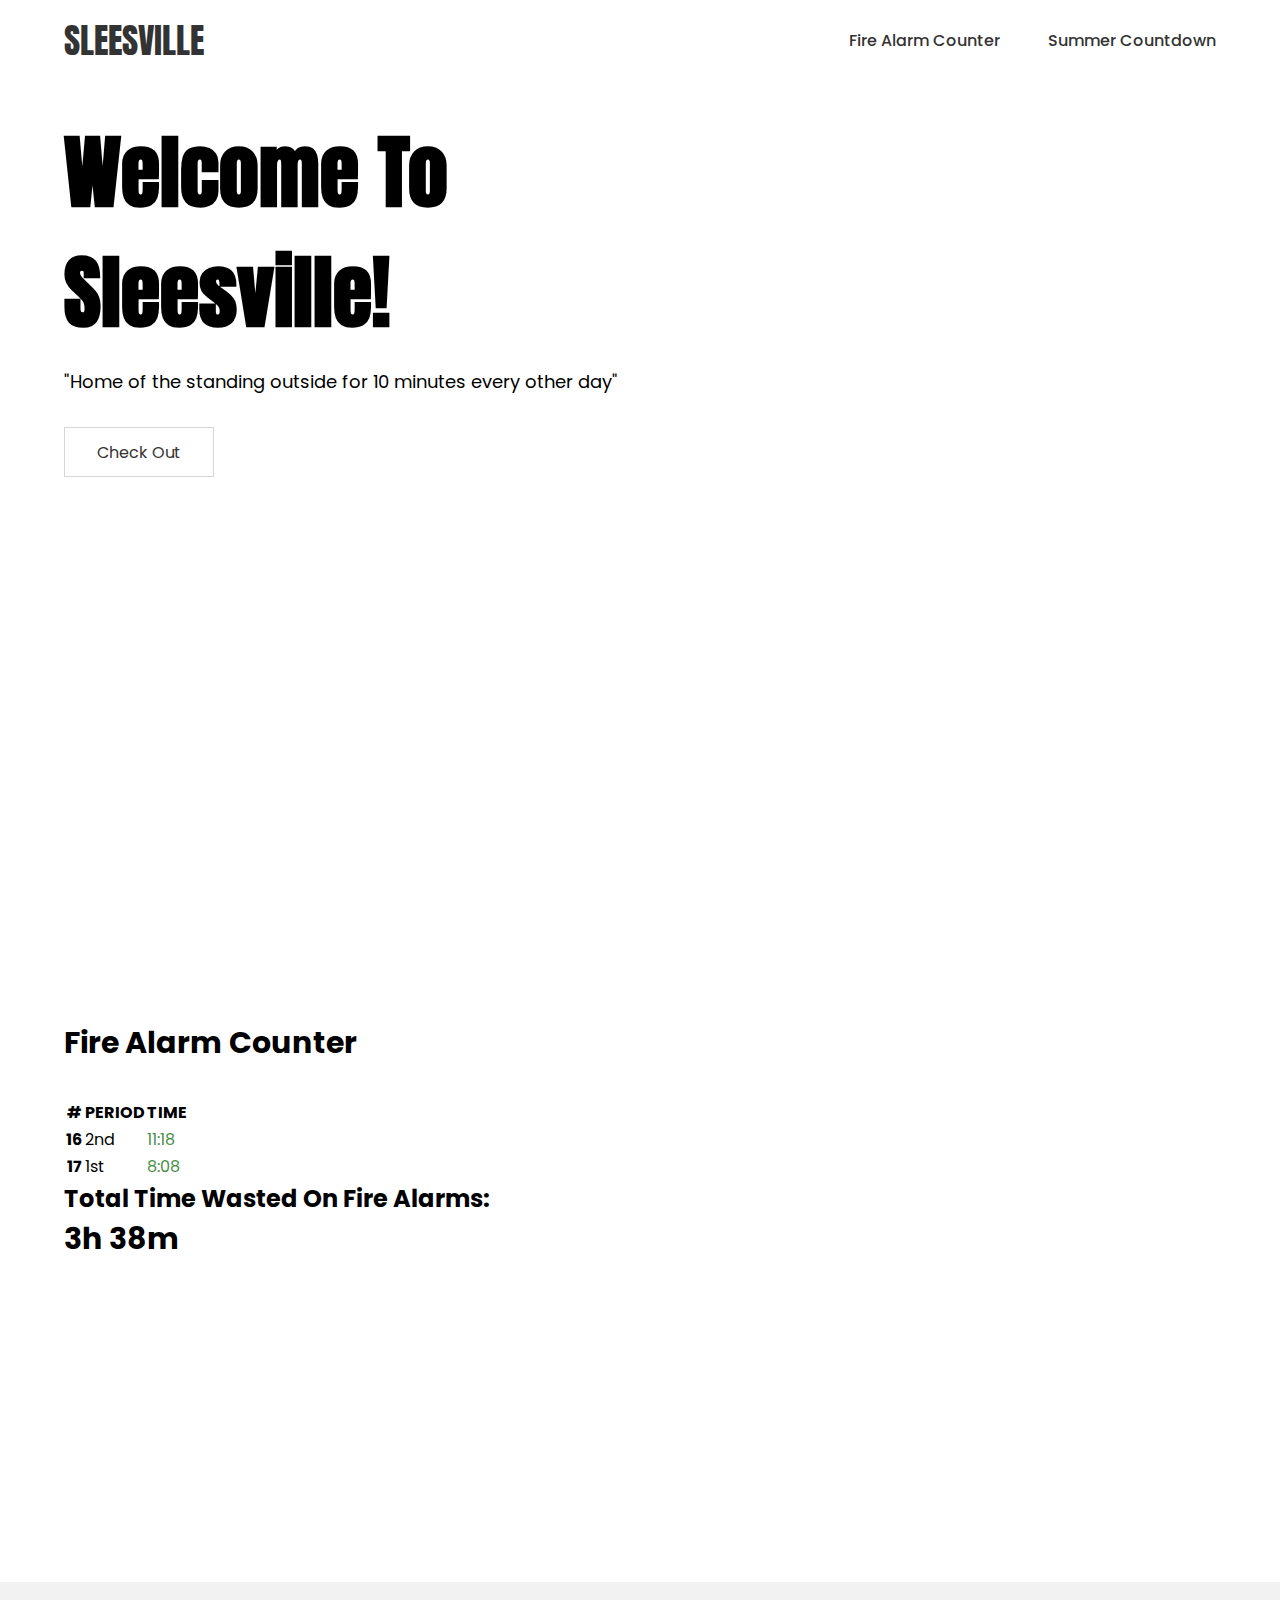
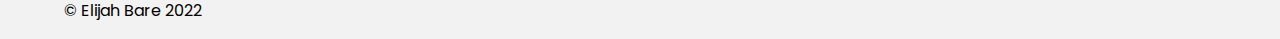
==== index.html @ 020a96ff "Initial Comit" ====
<!DOCTYPE html>
<html lang="en">
  <head>
    <meta charset="UTF-8" />
    <meta http-equiv="X-UA-Compatible" content="IE=edge" />
    <meta name="viewport" content="width=device-width, initial-scale=1.0" />

    <link
      href="https://cdn.jsdelivr.net/npm/bootstrap@5.0.2/dist/css/bootstrap.min.css"
      rel="stylesheet"
      integrity="sha384-EVSTQN3/azprG1Anm3QDgpJLIm9Nao0Yz1ztcQTwFspd3yD65VohhpuuCOmLASjC"
      crossorigin="anonymous"
    />

    <script
      src="https://kit.fontawesome.com/2eb177939b.js"
      crossorigin="anonymous"
    ></script>

    <link rel="stylesheet" href="./index.css" />
    <title></title>
  </head>
  <body>
    <main>
      <div class="common_width">
        <header>
          <a href="#" class="logo">Sleesville</a>
          <nav>
            <li>
              <a href="#fire_alarm"> Fire Alarm Counter</a>
            </li>
            <li>
              <a href="#countup"> Summer Countdown</a>
            </li>
          </nav>
        </header>
        <section class="content_main">
          <div class="presentation">
            <h1>Welcome To Sleesville!</h1>
            <p>
             "Home of the standing outside for 10 minutes every other day"
            </p>
            <a href="#fire_alarm"> Check Out </a>
          </div>
          <img
            src="https://upload.wikimedia.org/wikipedia/commons/thumb/0/00/U%2B216C.svg/1200px-U%2B216C.svg.png"
            alt=""
          />
        </section>
      </div>
    </main>

    <section class="more_content common_width" id="fire_alarm">
      <h3>Fire Alarm Counter</h3>

      <table class="table table-striped available_table">
        <thead>
          <tr>
            <th scope="col">#</th>
            <th scope="col">Period</th>
            <th scope="col">time</th>
          </tr>
        </thead>
        <tbody>
          <tr>
            <th scope="row">16</th>
            <td>2nd</td>
            <td>11:18</td>
          </tr>
        </tbody>
        <tbody>
          <tr>
            <th scope="row">17</th>
            <td>1st</td>
            <td>8:08</td>
          </tr>
        </tbody>
      </table>

      <h2>Total Time Wasted On Fire Alarms:</h2>
      <h3>3h 38m</h3>

    </section>
  
    <section class="more_content common_width" id="countup">
        <!-- Display the countdown timer in an element -->
        <h3 id="summer"></h3>

        <script>
        // Set the date we're counting down to
        var countDownDate = new Date("Jun 9, 2023 14:18:00").getTime();

        // Update the count down every 1 second
        var x = setInterval(function() {

          // Get today's date and time
          var now = new Date().getTime();

          // Find the distance between now and the count down date
          var distance = countDownDate - now;

          // Time calculations for days, hours, minutes and seconds
          var days = Math.floor(distance / (1000 * 60 * 60 * 24));
          var hours = Math.floor((distance % (1000 * 60 * 60 * 24)) / (1000 * 60 * 60));
          var minutes = Math.floor((distance % (1000 * 60 * 60)) / (1000 * 60));
          var seconds = Math.floor((distance % (1000 * 60)) / 1000);

          // Display the result in the element with id="demo"
          document.getElementById("summer").innerHTML = days + "d " + hours + "h "
          + minutes + "m " + seconds + "s " + " until freedom";

          // If the count down is finished, write some text
          if (distance < 0) {
            clearInterval(x);
            document.getElementById("summer").innerHTML = "FREEDOMMMM";
          }
        }, 1000);
        </script>
    </section>


    <footer>
      <div class="common_width">
        <p>&copy Elijah Bare 2022</p>
      </div>
    </footer>

    <script
      src="https://cdnjs.cloudflare.com/ajax/libs/axios/0.27.2/axios.min.js"
      integrity="sha512-odNmoc1XJy5x1TMVMdC7EMs3IVdItLPlCeL5vSUPN2llYKMJ2eByTTAIiiuqLg+GdNr9hF6z81p27DArRFKT7A=="
      crossorigin="anonymous"
      referrerpolicy="no-referrer"
    ></script>

    <script
      src="https://cdn.jsdelivr.net/npm/bootstrap@5.0.2/dist/js/bootstrap.bundle.min.js"
      integrity="sha384-MrcW6ZMFYlzcLA8Nl+NtUVF0sA7MsXsP1UyJoMp4YLEuNSfAP+JcXn/tWtIaxVXM"
      crossorigin="anonymous"
    ></script>

    <script src="./index.js"></script>
  </body>
</html>
---- index.css ----
/* 05634C */
@import url("https://fonts.googleapis.com/css2?family=Anton&family=Poppins:ital,wght@0,100;0,200;0,300;0,400;0,500;0,600;0,700;0,800;0,900;1,100;1,200;1,300;1,400;1,500;1,600;1,700;1,800;1,900&display=swap");

* {
  margin: 0px;
  padding: 0px;
  box-sizing: border-box;
  scroll-behavior: smooth;
}
a {
  text-decoration: none;
}
ul,
nav {
  list-style: none;
}
body,
a,
button {
  font-family: "Poppins", sans-serif;
}
.common_width {
  width: 1200px;
  margin: auto;
}
header,
header nav {
  display: flex;
  align-items: center;
}
header {
  justify-content: space-between;
  height: 80px;
}

header .logo {
  text-transform: uppercase;
  color: #333;
  font-family: "Anton", sans-serif;
  font-size: 35px;
}
header nav > * + * {
  margin-left: 3rem;
}
header nav a {
  color: #333;
  padding-bottom: 1rem;
}
header nav a:hover {
  border-bottom: 1px solid #333;
}

header nav a:link {
  color: #333;
  font-weight: 500;
}
main {
  height: 700px;
  /* background: linear-gradient(45deg, #05634c, #05634c, #01b688); */
}
main .content_main {
  display: grid;
  grid-template-columns: 1fr 0.8fr;
  align-items: center;
  margin-top: 2rem;
  grid-gap: 2rem;
}
main .content_main .presentation {
  padding-bottom: 10rem;
}
main .content_main .presentation h1 {
  font-family: "Anton", sans-serif;
  color: #000;
  font-size: 80px;
  text-align: left;
}
main .content_main .presentation p {
  color: #000;
  margin-bottom: 2rem;
  margin-top: 1rem;
  font-size: 18px;
  text-align: left;
}
main .content_main .presentation a,
.room_work button {
  background-color: transparent;
  border: 1px solid #3333;
  width: 150px;
  height: 50px;
  display: flex;
  align-items: center;
  justify-content: center;
  color: #333;
  transition: 0.3s ease all;
}
main .content_main .presentation a:hover,
.room_work button:hover {
  background-color: #333;
  color: #fff;
}
main .content_main img {
  width: 100%;
  border-radius: 10px;
}
.room_work_wrapper {
  border-top: 1px solid #ddd;
}
.more_content {
  margin-top: 20rem;

  margin-bottom: 10rem;
}
.more_content h3,
.room_work h1 {
  margin-bottom: 2rem;
  font-size: 30px;
}
.more_content p {
  line-height: 30px;
}
.more_content p + p {
  margin-top: 2rem;
}

.grid_wrapper {
  margin-top: 2rem;
  display: grid;
  grid-gap: 2rem;
  align-items: center;
  grid-template-columns: 1fr 1fr;
}
.grid_wrapper h4 {
  font-size: 25px;
}

.grid_wrapper .presentation > p + p {
  margin-top: 10px;
}
.grid_wrapper .presentation ol {
  padding-left: 1rem;
  margin-top: 1rem;
}
.grid_wrapper .presentation ol li {
  font-weight: 600;
}
.grid_wrapper .presentation ol > * + * {
  margin-top: 10px;
}
.grid_wrapper img {
  width: 100%;
  box-shadow: rgba(100, 100, 111, 0.2) 0px 7px 29px 0px;
  border-radius: 10px;
}
.grid_wrapper div {
  position: relative;
}
.grid_wrapper > *:last-child::after {
  width: 100%;
  height: 95%;
  background: rgba(0, 0, 0, 0.3);
  content: "";
  position: absolute;
  left: 0px;
  top: 0px;
  border-radius: 10px;
}
.grid_wrapper h4 {
  margin-bottom: 1rem;
}
.room_work {
  height: 100vh;
  display: grid;

  align-items: center;
}
.available_table thead tr > * {
  text-transform: uppercase;
}
.available_table tbody tr > *:last-child {
  color: #488f47;
}

/* footer */
footer {
  background: rgb(242, 242, 242);
  padding: 1rem 0rem;
}
footer .common_width {
  display: flex;
  align-items: center;
  justify-content: space-between;
}
footer p {
  margin-bottom: 0px;
}
@media screen and (max-width: 1350px) {
  .common_width {
    width: 90%;
  }
  main .content_main .presentation {
    padding-bottom: 0px;
  }
}
@media screen and (max-width: 1200px) {
  main .content_main {
    grid-template-columns: 1fr;
  }
  main .content_main img {
    display: none;
  }
  main {
    height: unset;
  }
  .more_content {
    margin-top: 5rem;
  }
  main .content_main {
    margin-top: 5rem;
  }
}
@media screen and (max-width: 500px) {
  header nav > * + * {
    margin-left: 0.5rem;
  }
  main .content_main .presentation h1 {
    font-size: 40px;
  }
  main .content_main .presentation p {
    font-size: 15px;
  }
  main .content_main .presentation a,
  .room_work button {
    font-size: 14px;
    width: 120px;
    height: 40px;
  }
  .more_content h3,
  .room_work h1 {
    font-size: 20px;
  }
  label {
    font-size: 14px;
  }
  header nav a {
    font-size: 12px;
  }
  .room_work {
    min-height: 100vh;
    height: 100%;
    margin: 2rem auto;
  }
}
@media screen and (max-width: 380px) {
  header nav > * + * {
    margin-left: 0.5rem;
  }
  header .logo {
    font-size: 20px;
  }
  main .content_main .presentation h1 {
    font-size: 30px;
  }
  .available_table thead tr > * {
    font-size: 15px;
  }
}
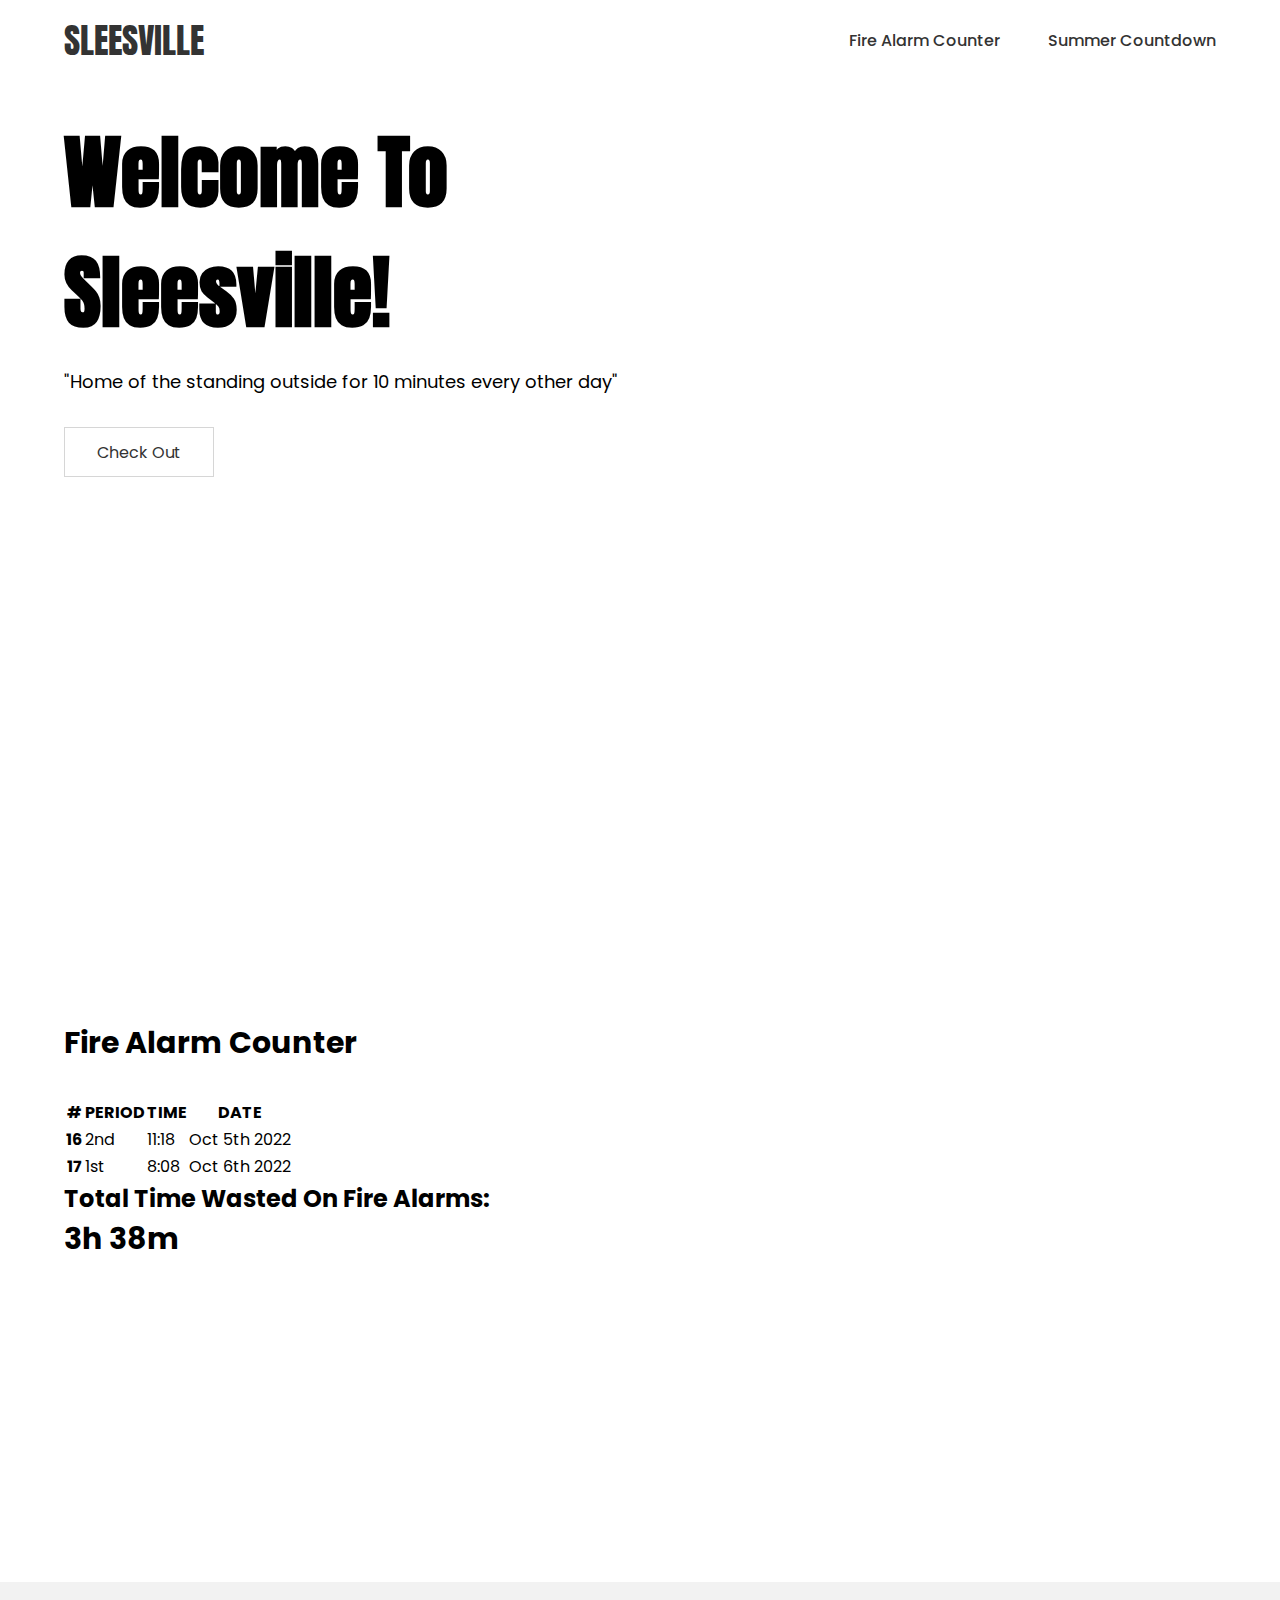
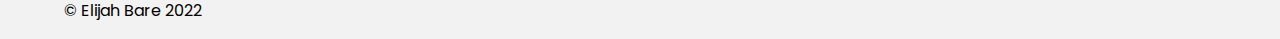
==== commit 0b0d3b2a: "add date attribute to chart" ====
--- a/index.html
+++ b/index.html
@@ -59,6 +59,7 @@
             <th scope="col">#</th>
             <th scope="col">Period</th>
             <th scope="col">time</th>
+            <th scope="col">date</th>
           </tr>
         </thead>
         <tbody>
@@ -66,6 +67,7 @@
             <th scope="row">16</th>
             <td>2nd</td>
             <td>11:18</td>
+            <td>Oct 5th 2022</td>
           </tr>
         </tbody>
         <tbody>
@@ -73,6 +75,7 @@
             <th scope="row">17</th>
             <td>1st</td>
             <td>8:08</td>
+            <td>Oct 6th 2022</td>
           </tr>
         </tbody>
       </table>
--- a/index.css
+++ b/index.css
@@ -177,7 +177,7 @@
   text-transform: uppercase;
 }
 .available_table tbody tr > *:last-child {
-  color: #488f47;
+  color: #000000;
 }
 
 /* footer */
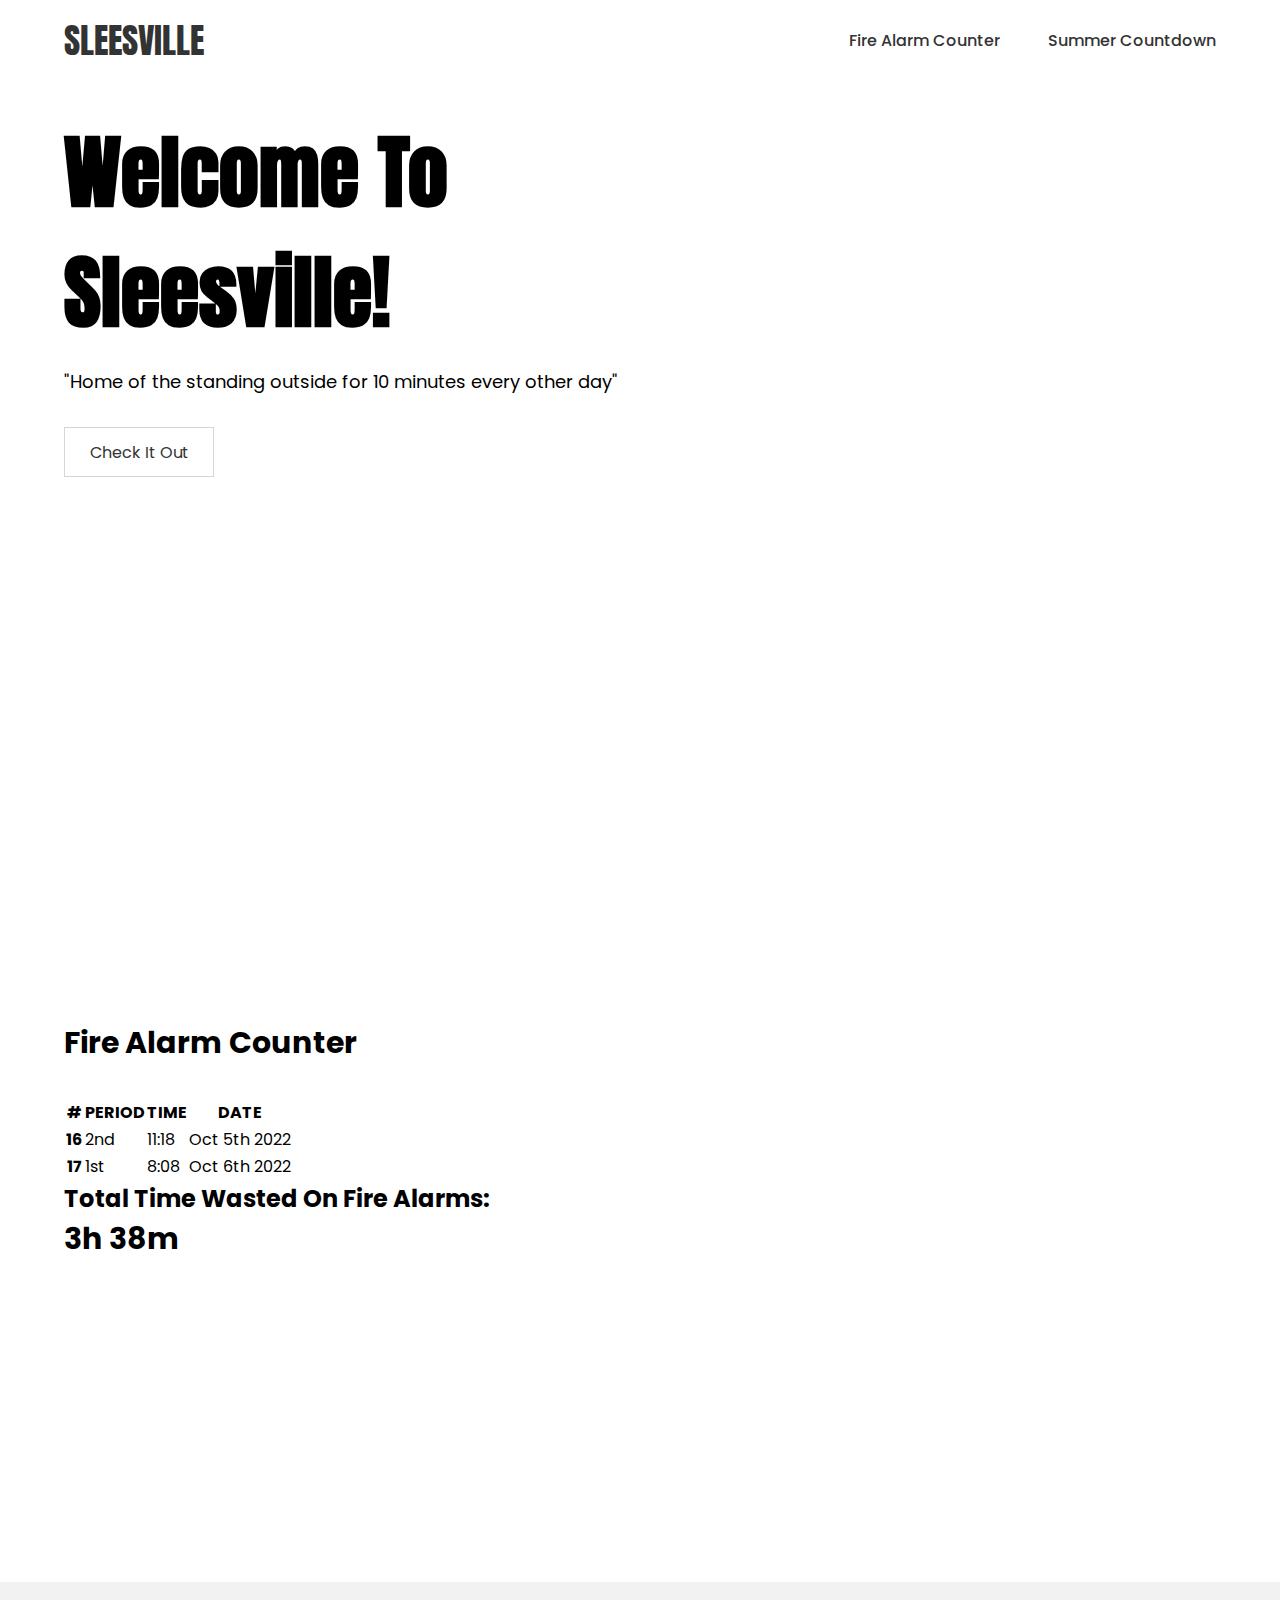
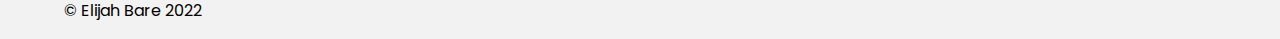
==== commit fb44a987: "Typo and Style Changes" ====
--- a/index.html
+++ b/index.html
@@ -40,7 +40,7 @@
             <p>
              "Home of the standing outside for 10 minutes every other day"
             </p>
-            <a href="#fire_alarm"> Check Out </a>
+            <a href="#fire_alarm"> Check It Out </a>
           </div>
           <img
             src="https://upload.wikimedia.org/wikipedia/commons/thumb/0/00/U%2B216C.svg/1200px-U%2B216C.svg.png"
--- a/index.css
+++ b/index.css
@@ -35,7 +35,7 @@
 
 header .logo {
   text-transform: uppercase;
-  color: #333;
+  color: rgb(51, 51, 51);
   font-family: "Anton", sans-serif;
   font-size: 35px;
 }
@@ -43,7 +43,7 @@
   margin-left: 3rem;
 }
 header nav a {
-  color: #333;
+  color: rgb(77, 2, 2);
   padding-bottom: 1rem;
 }
 header nav a:hover {
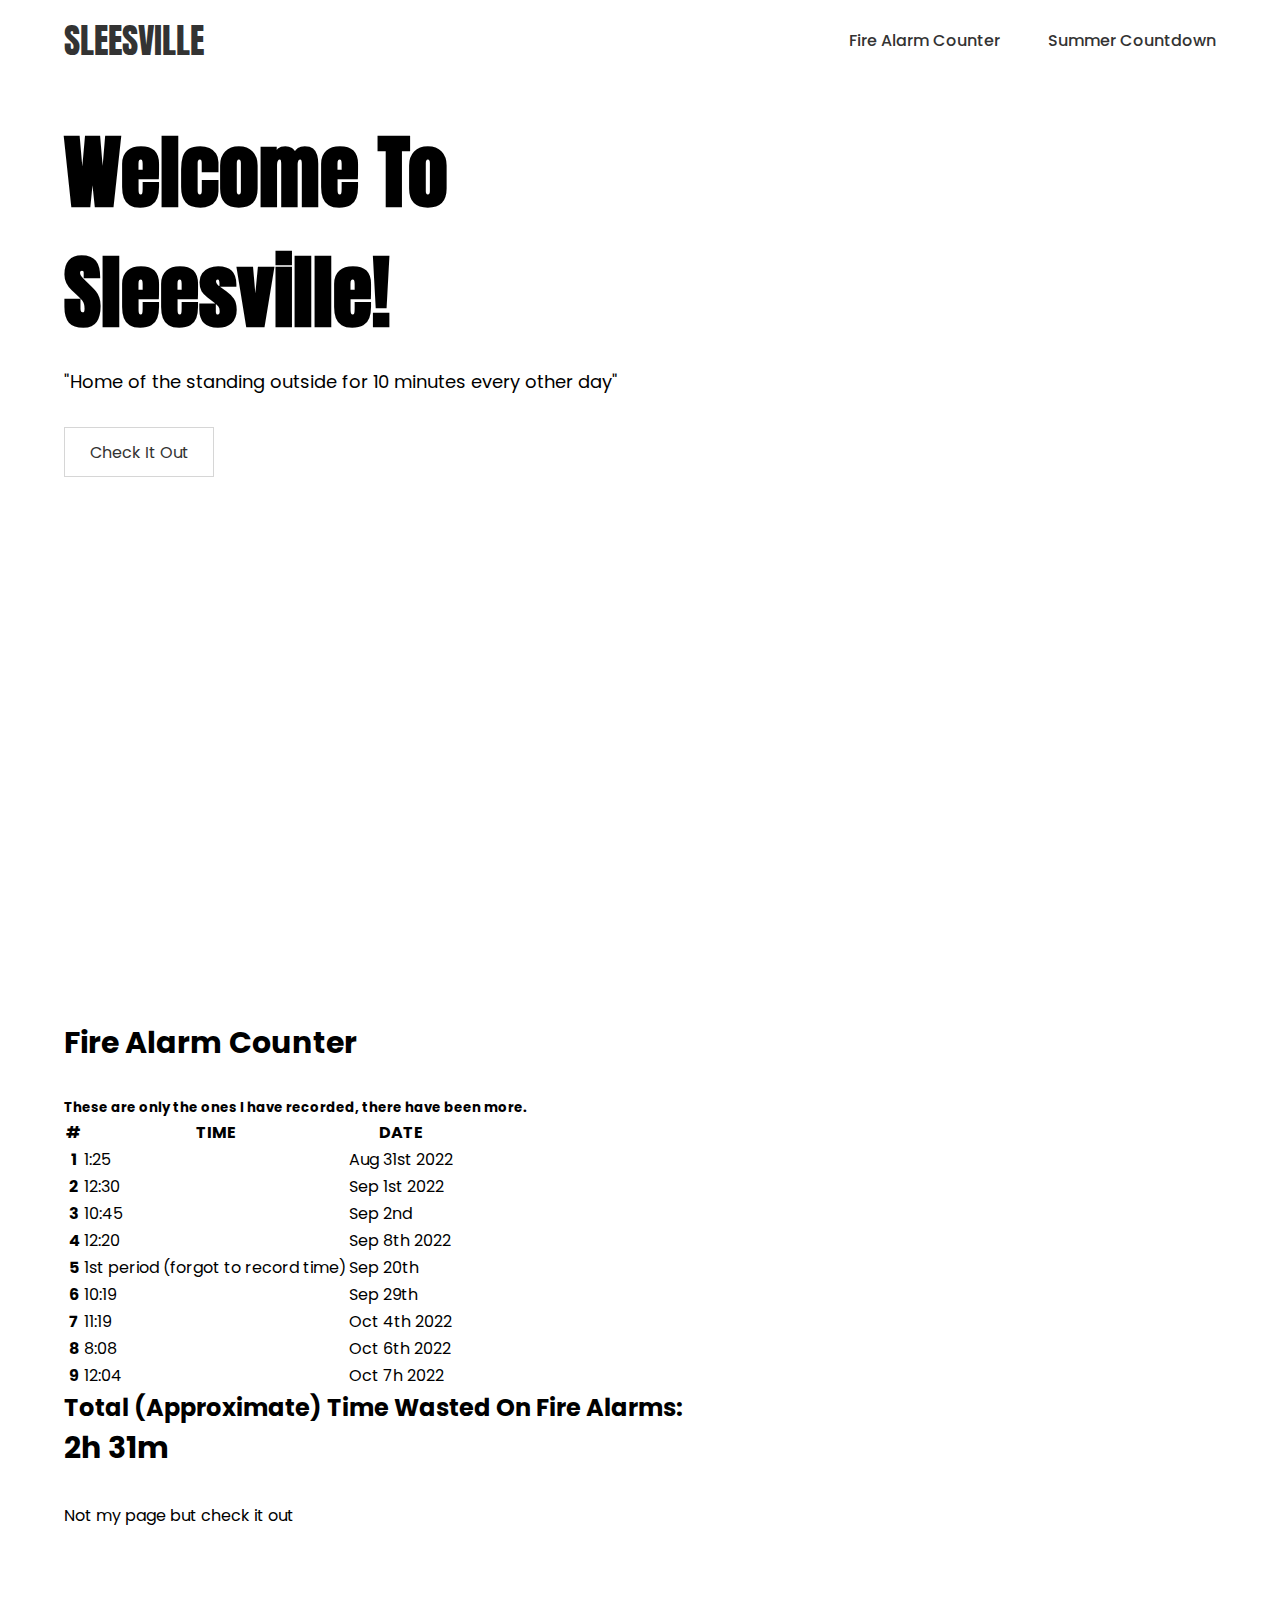
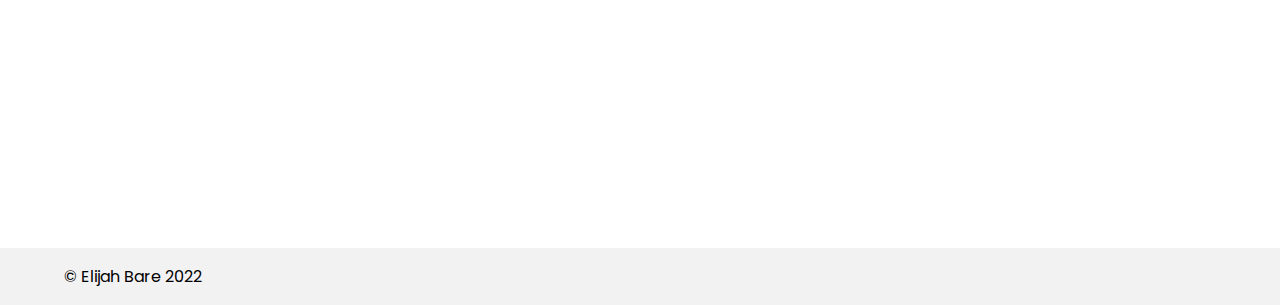
==== commit a6cad4a5: "honesty and accuracy trump appearance" ====
--- a/index.html
+++ b/index.html
@@ -52,39 +52,92 @@
 
     <section class="more_content common_width" id="fire_alarm">
       <h3>Fire Alarm Counter</h3>
+      <h5>These are only the ones I have recorded, there have been more.</h5>
 
       <table class="table table-striped available_table">
         <thead>
           <tr>
             <th scope="col">#</th>
-            <th scope="col">Period</th>
             <th scope="col">time</th>
             <th scope="col">date</th>
           </tr>
         </thead>
         <tbody>
           <tr>
-            <th scope="row">16</th>
-            <td>2nd</td>
-            <td>11:18</td>
-            <td>Oct 5th 2022</td>
-          </tr>
-        </tbody>
-        <tbody>
-          <tr>
-            <th scope="row">17</th>
-            <td>1st</td>
+            <th scope="row">1</th>
+            <td>1:25</td>
+            <td>Aug 31st 2022</td>
+          </tr>
+        </tbody>
+        <tbody>
+          <tr>
+            <th scope="row">2</th>
+            <td>12:30</td>
+            <td>Sep 1st 2022</td>
+          </tr>
+        </tbody>
+        <tbody>
+          <tr>
+            <th scope="row">3</th>
+            <td>10:45</td>
+            <td>Sep 2nd</td>
+          </tr>
+        </tbody>
+        <tbody>
+          <tr>
+            <th scope="row">4</th>
+            <td>12:20</td>
+            <td>Sep 8th 2022</td>
+          </tr>
+        </tbody>
+        <tbody>
+          <tr>
+            <th scope="row">5</th>
+            <td>1st period (forgot to record time)</td>
+            <td>Sep 20th</td>
+          </tr>
+        </tbody>
+        <tbody>
+          <tr>
+            <th scope="row">6</th>
+            <td>10:19</td>
+            <td>Sep 29th</td>
+          </tr>
+        </tbody>
+        <tbody>
+          <tr>
+            <th scope="row">7</th>
+            <td>11:19</td>
+            <td>Oct 4th 2022</td>
+          </tr>
+        </tbody>
+        <tbody>
+          <tr>
+            <th scope="row">8</th>
             <td>8:08</td>
             <td>Oct 6th 2022</td>
           </tr>
         </tbody>
+        <tbody>
+          <tr>
+            <th scope="row">9</th>
+            <td>12:04</td>
+            <td>Oct 7h 2022</td>
+          </tr>
+        </tbody>
       </table>
 
-      <h2>Total Time Wasted On Fire Alarms:</h2>
-      <h3>3h 38m</h3>
+      <h2>Total (Approximate) Time Wasted On Fire Alarms:</h2>
+      <h3>2h 31m</h3>
+
+
+      <p1>Not my page but check it out</p1>
+      <a href="#" class="fa fa-instagram"></a>
 
     </section>
   
+
+
     <section class="more_content common_width" id="countup">
         <!-- Display the countdown timer in an element -->
         <h3 id="summer"></h3>
@@ -143,4 +196,7 @@
 
     <script src="./index.js"></script>
   </body>
+
+
+
 </html>
--- a/index.css
+++ b/index.css
@@ -261,6 +261,21 @@
     font-size: 30px;
   }
   .available_table thead tr > * {
-    font-size: 15px;
-  }
-}
+    font-size: 20px;
+  }
+
+  /* Style all font awesome icons */
+.fa {
+  padding: 20px;
+  font-size: 30px;
+  width: 50px;
+  text-align: center;
+  text-decoration: none;
+}
+
+/* Add a hover effect if you want */
+.fa:hover {
+  opacity: 0.7;
+}
+
+}
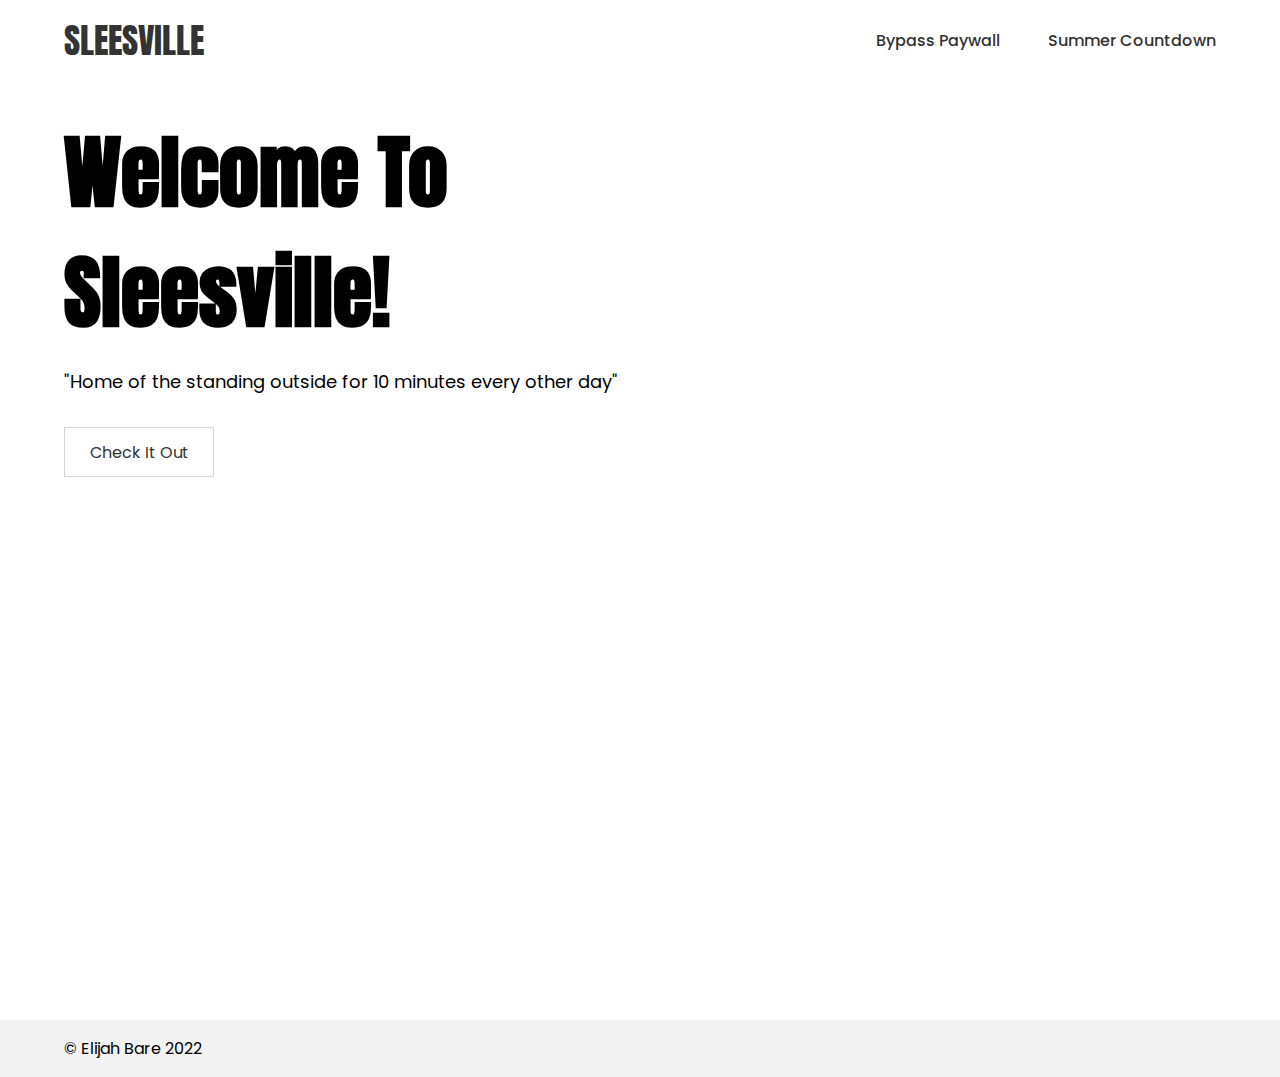
==== commit 8d2b9177: "Add Paywall Bypass and remove firealarm counter" ====
--- a/index.html
+++ b/index.html
@@ -27,7 +27,7 @@
           <a href="#" class="logo">Sleesville</a>
           <nav>
             <li>
-              <a href="#fire_alarm"> Fire Alarm Counter</a>
+              <a href="bypass/bypass.html">Bypass Paywall</a>
             </li>
             <li>
               <a href="#countup"> Summer Countdown</a>
@@ -50,91 +50,91 @@
       </div>
     </main>
 
-    <section class="more_content common_width" id="fire_alarm">
-      <h3>Fire Alarm Counter</h3>
-      <h5>These are only the ones I have recorded, there have been more.</h5>
-
-      <table class="table table-striped available_table">
-        <thead>
-          <tr>
-            <th scope="col">#</th>
-            <th scope="col">time</th>
-            <th scope="col">date</th>
-          </tr>
-        </thead>
-        <tbody>
-          <tr>
-            <th scope="row">1</th>
-            <td>1:25</td>
-            <td>Aug 31st 2022</td>
-          </tr>
-        </tbody>
-        <tbody>
-          <tr>
-            <th scope="row">2</th>
-            <td>12:30</td>
-            <td>Sep 1st 2022</td>
-          </tr>
-        </tbody>
-        <tbody>
-          <tr>
-            <th scope="row">3</th>
-            <td>10:45</td>
-            <td>Sep 2nd</td>
-          </tr>
-        </tbody>
-        <tbody>
-          <tr>
-            <th scope="row">4</th>
-            <td>12:20</td>
-            <td>Sep 8th 2022</td>
-          </tr>
-        </tbody>
-        <tbody>
-          <tr>
-            <th scope="row">5</th>
-            <td>1st period (forgot to record time)</td>
-            <td>Sep 20th</td>
-          </tr>
-        </tbody>
-        <tbody>
-          <tr>
-            <th scope="row">6</th>
-            <td>10:19</td>
-            <td>Sep 29th</td>
-          </tr>
-        </tbody>
-        <tbody>
-          <tr>
-            <th scope="row">7</th>
-            <td>11:19</td>
-            <td>Oct 4th 2022</td>
-          </tr>
-        </tbody>
-        <tbody>
-          <tr>
-            <th scope="row">8</th>
-            <td>8:08</td>
-            <td>Oct 6th 2022</td>
-          </tr>
-        </tbody>
-        <tbody>
-          <tr>
-            <th scope="row">9</th>
-            <td>12:04</td>
-            <td>Oct 7h 2022</td>
-          </tr>
-        </tbody>
-      </table>
-
-      <h2>Total (Approximate) Time Wasted On Fire Alarms:</h2>
-      <h3>2h 31m</h3>
-
-
-      <p1>Not my page but check it out</p1>
-      <a href="#" class="fa fa-instagram"></a>
-
-    </section>
+<!--    <section class="more_content common_width" id="fire_alarm">-->
+<!--      <h3>Fire Alarm Counter</h3>-->
+<!--      <h5>These are only the ones I have recorded, there have been more.</h5>-->
+
+<!--      <table class="table table-striped available_table">-->
+<!--        <thead>-->
+<!--          <tr>-->
+<!--            <th scope="col">#</th>-->
+<!--            <th scope="col">time</th>-->
+<!--            <th scope="col">date</th>-->
+<!--          </tr>-->
+<!--        </thead>-->
+<!--        <tbody>-->
+<!--          <tr>-->
+<!--            <th scope="row">1</th>-->
+<!--            <td>1:25</td>-->
+<!--            <td>Aug 31st 2022</td>-->
+<!--          </tr>-->
+<!--        </tbody>-->
+<!--        <tbody>-->
+<!--          <tr>-->
+<!--            <th scope="row">2</th>-->
+<!--            <td>12:30</td>-->
+<!--            <td>Sep 1st 2022</td>-->
+<!--          </tr>-->
+<!--        </tbody>-->
+<!--        <tbody>-->
+<!--          <tr>-->
+<!--            <th scope="row">3</th>-->
+<!--            <td>10:45</td>-->
+<!--            <td>Sep 2nd</td>-->
+<!--          </tr>-->
+<!--        </tbody>-->
+<!--        <tbody>-->
+<!--          <tr>-->
+<!--            <th scope="row">4</th>-->
+<!--            <td>12:20</td>-->
+<!--            <td>Sep 8th 2022</td>-->
+<!--          </tr>-->
+<!--        </tbody>-->
+<!--        <tbody>-->
+<!--          <tr>-->
+<!--            <th scope="row">5</th>-->
+<!--            <td>1st period (forgot to record time)</td>-->
+<!--            <td>Sep 20th</td>-->
+<!--          </tr>-->
+<!--        </tbody>-->
+<!--        <tbody>-->
+<!--          <tr>-->
+<!--            <th scope="row">6</th>-->
+<!--            <td>10:19</td>-->
+<!--            <td>Sep 29th</td>-->
+<!--          </tr>-->
+<!--        </tbody>-->
+<!--        <tbody>-->
+<!--          <tr>-->
+<!--            <th scope="row">7</th>-->
+<!--            <td>11:19</td>-->
+<!--            <td>Oct 4th 2022</td>-->
+<!--          </tr>-->
+<!--        </tbody>-->
+<!--        <tbody>-->
+<!--          <tr>-->
+<!--            <th scope="row">8</th>-->
+<!--            <td>8:08</td>-->
+<!--            <td>Oct 6th 2022</td>-->
+<!--          </tr>-->
+<!--        </tbody>-->
+<!--        <tbody>-->
+<!--          <tr>-->
+<!--            <th scope="row">9</th>-->
+<!--            <td>12:04</td>-->
+<!--            <td>Oct 7h 2022</td>-->
+<!--          </tr>-->
+<!--        </tbody>-->
+<!--      </table>-->
+
+<!--      <h2>Total (Approximate) Time Wasted On Fire Alarms:</h2>-->
+<!--      <h3>2h 31m</h3>-->
+
+
+<!--      <p1>Not my page but check it out</p1>-->
+<!--      <a href="#" class="fa fa-instagram"></a>-->
+
+<!--    </section>-->
   
 
 
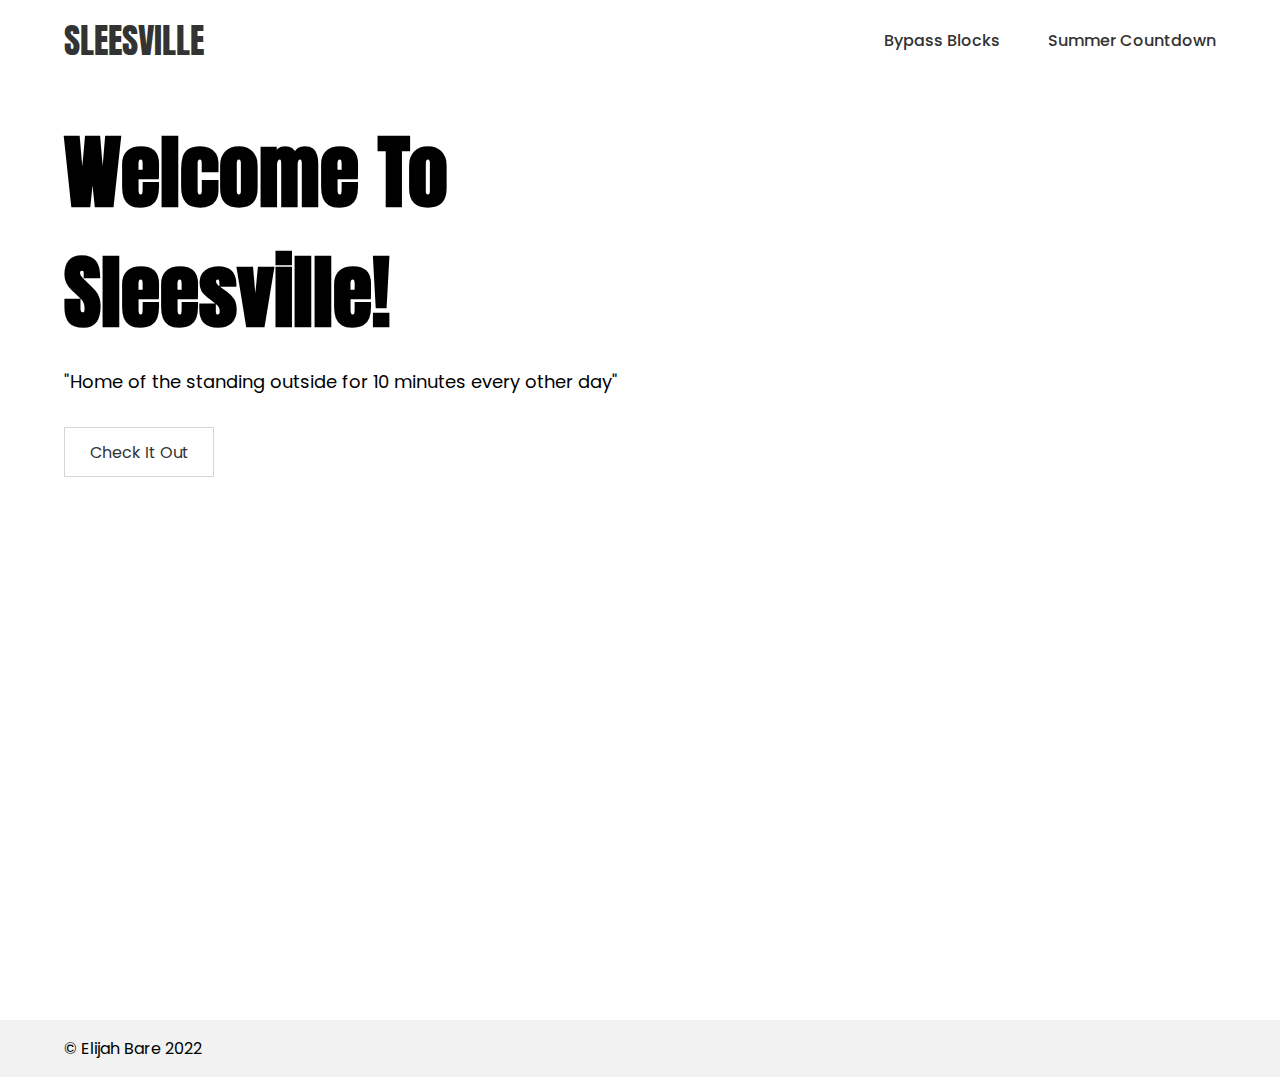
==== commit b35a8bca: "Outsource bypass" ====
--- a/index.html
+++ b/index.html
@@ -27,7 +27,7 @@
           <a href="#" class="logo">Sleesville</a>
           <nav>
             <li>
-              <a href="bypass/bypass.html">Bypass Paywall</a>
+              <a href="https://fifteenfeet.netlify.app/">Bypass Blocks</a>
             </li>
             <li>
               <a href="#countup"> Summer Countdown</a>
